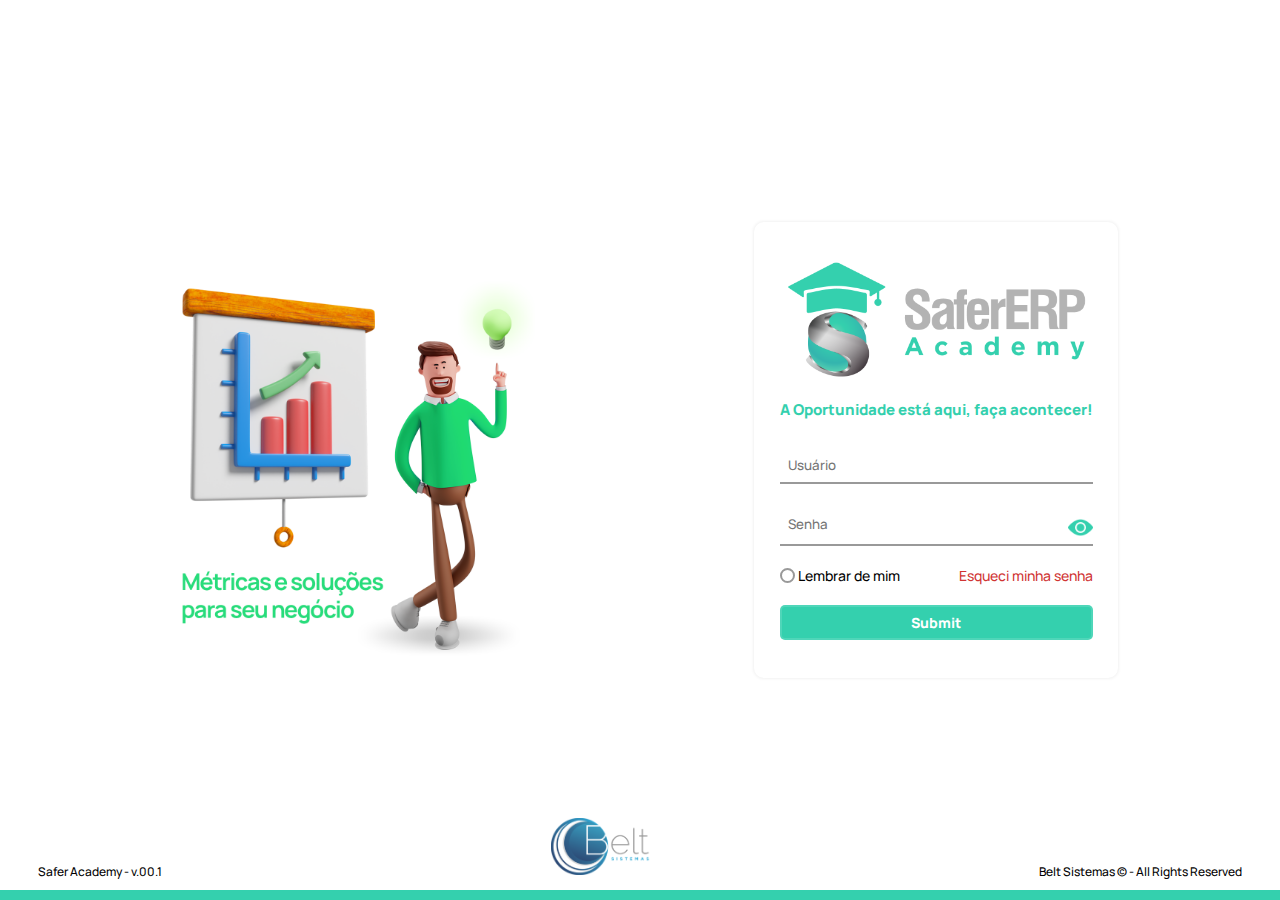
==== src/index.html @ 02090319 "update 11.07" ====
<!DOCTYPE html>
<html lang="pt-BR">
  <head>
    <meta charset="UTF-8" />
    <meta name="viewport" content="width=device-width, initial-scale=1.0" />
    <title>Safer Academy - Login</title>
    <link rel="icon" type="image/png" href="../img/icons/SÓaLOGObelt.ico" />
    <link rel="stylesheet" href="login-style.css" />
    <script src="./scripts/script.js" type="module" defer></script>
  </head>
  <body>
    <main class="main-conteiner">
      <section class="box-main">
        <section class="carrosel-imgs">

          <div class="slider">

            <div class="slides">
              
              <input type="radio" name="radio-btn" id="radio1" class="check">
              <input type="radio" name="radio-btn" id="radio2" class="check">
              <input type="radio" name="radio-btn" id="radio3" class="check">
              <input type="radio" name="radio-btn" id="radio4" class="check">
              
              <div class="slide first">
                <img src="../img/slide/Prancheta 3.png" alt="img-slide1">
              </div>
              <div class="slide">
                <img src="../img/slide/Prancheta 4.png" alt="img-slide2">
              </div>
              <div class="slide">
                <img src="../img/slide/Prancheta 5.png" alt="img-slide3">
              </div>
              <div class="slide">
                <img src="../img/slide/Prancheta 6.png" alt="img-slide4">
            
              <div class="navigation-auto">
                <div class="auto-btn1"></div>
                <div class="auto-btn2"></div>
                <div class="auto-btn3"></div>
                <div class="auto-btn4"></div>
              </div>
            </div>

            <div class="manual-navigation">
              <label for="radio1" class="manual-btn"></label>
              <label for="radio2" class="manual-btn"></label>
              <label for="radio3" class="manual-btn"></label>
              <label for="radio4" class="manual-btn"></label>
            </div>
            
          </div>

        </section>
        <div class="box-login">
          <img
            src="../img/saferAcademy.png"
            alt="logo-beltSistemas"
            id="saferAcademy"
          />
          <h4 class="h4-txt">A Oportunidade está aqui, faça acontecer!</h4>
          <form class="form-login">
            <!-- <label for="user">Usuário</label> -->
            <input type="text" id="user" class="inputLogin" placeholder="Usuário"/>
            <!-- <label for="password">Senha</label> -->
            <div class="divPassword">
              <input type="password" id="password" class="inputLogin" placeholder="Senha"/>
              <button id="showPassword">
                <img src="../img/icons/viewON.png" alt="icone-senha" class="widthIMG" id="showP">
              </button>
            </div>
            <div class="bottom-info-login">
              <div>
                <input type="checkbox" name="rememberLogin" id="rememberLogin" class="cursor-pointer"/>
                <label for="rememberLogin" class="cursor-pointer">Lembrar de mim</label>
              </div>
              <a href="" id="forgotPassword">Esqueci minha senha</a>
            </div>
            <input type="submit" id="submitBtn" class="cursor-pointer"/>
          </form>
        </section>
      </div>
      <footer class="footerWeb">
        <p>Safer Academy - v.00.1</p>
        <a href="https://beltsistemas.com.br/" target="_blank"><img
            src="../img/LOGO-PADRAOpng.png"
            alt="logo-beltSistemas"
            id="logo-beltSistemas"
          />
        </a>
        <p>Belt Sistemas © - All Rights Reserved</p>
      </footer>
    </main>
  </body>
</html>
---- src/login-style.css ----
@import url("https://fonts.googleapis.com/css2?family=Manrope:wght@300;500;700&display=swap");

:root {
  --azul-principal: #30abd6;
  --azul-secundario: #399dbf;
  --azul-escuro: #2c4975;
  --cinza-claro: #d8d8d8;
  --cinza-escuro: #999999;
  --manager-verde: #2a9e34;
  --producao-laranja: #fb8c00;
  --transporte-amarelo: #fde02c;
  --helpdesk-azul: #18ccff;
}

* {
  margin: 0px;
  padding: 0px;
  box-sizing: border-box;
  font-family: "Manrope", "sans-serif";
  font-weight: 500;
  text-decoration: none;
  transition: 0.4s;
}

*::selection {
  background-color: rgba(129, 129, 129, 0.3);
}

.cursor-pointer {
  cursor: pointer;
}

.main-conteiner {
  display: flex;
  flex-direction: column;
}

.box-main {
  min-height: 100vh;
  display: flex;
  justify-content: center;
  align-items: center;
  flex-wrap: wrap-reverse;
  align-self: center;
  width: 100%;
  gap: 15%;
  margin: 10%;
  margin-bottom: 0;
  margin-top: 0;
}

#logo-beltSistemas {
  width: 100px;
}

.h4-txt {
  margin-top: 5px;
  font-size: 15px;
  font-weight: 800;
  color: #34d0ae;
}

#saferAcademy {
  width: 300px;
  margin-bottom: 15px;
}

.box-login {
  /* background-color: #ececec96; */
  /* border: 2px solid #e9e9e963; */
  padding: 3%;
  padding-left: 2%;
  padding-right: 2%;
  display: flex;
  flex-direction: column;
  align-items: center;
  justify-content: center;
  border-radius: 10px;
  /* border: 2px solid #34d0ae; */
  /* offset-x | offset-y | blur-radius | spread-radius | color */
  box-shadow: 0px 0px 3px 1px rgba(0, 0, 0, 0.055);
}

.form-login {
  margin-top: 25px;
  /* margin-bottom: 10px; */
  display: flex;
  flex-direction: column;
  width: 100%;
}

.form-login label {
  /* font-weight: 300; */
  font-size: 14px;
}

.inputLogin {
  background-color: transparent;
  border: none;
  border-bottom: 2px solid var(--cinza-escuro);
  /* border-radius: 5px; */
  height: 35px;
  padding-left: 8px;
  padding-right: 4px;
  padding-bottom: 0;
  margin-top: 4px;
  margin-bottom: 15px;
}

#password {
  border: 0;
  padding-top: 2px;
}
#submitBtn {
  margin-top: 20px;
  height: 35px;
  border-radius: 5px;
  font-weight: 800;
  color: #ffffff;
  font-size: 14px;
  background-color: #34d0ae;
  border: 2px solid #ffffff23;
}
#submitBtn:hover {
  filter: brightness(0.93);
} 

#forgotPassword {
  font-size: 14px;
  color: #d03434;
}

#forgotPassword:hover {
  filter: brightness(0.93);
  text-decoration: underline;
}

.bottom-info-login {
  margin-top: 5px;
  display: flex;
  justify-content: space-between;
}
.bottom-info-login div{
  display: flex;
  align-items: center;
  gap: 3px;
}

.widthIMG {
  width: 25px;
  margin-top: 12px;
}

.divPassword {
  margin-top: 4px;
  margin-bottom: 15px;
  display: flex;
  align-items: center;
  border-bottom: 2px solid var(--cinza-escuro);
  padding: 0;
}

#showPassword {
  background-color: transparent;
  border: 0;
  padding: 0;
  margin-left: 10px;
  cursor: pointer;
}

.divPassword input {
  margin: 0;
  width: 100%;
}

.footerWeb {
  margin-top: -82px;
  /* position: absolute;; */
  bottom: 0px;
  /* background-color: #ececec; */
  width: 100%;
  display: flex;
  justify-content: space-between;
  /* margin-top: 130px; */
  align-items: flex-end;
  padding-bottom: 10px;
  padding-right: 3%;
  padding-left: 3%;
  border-bottom: 10px solid #34d0ae;
}

.footerWeb p {
  font-size: 12px;
}

/* slider */
.slider {
  margin: 0 auto;
  width: 400px;
  height: 400px;
  overflow: hidden;
  margin-top: 40px;
}

.slides {
  width: 100px;
  height: 100px;
  display: flex;
}

.check {
  /* position: absolute; */
  width: 600px;
  margin-top: 680px;
  display: flex;
  justify-content: center;
}

.slide img {
  width: 400px;
}
.manual-navigation {
  position: absolute;
  width: 600px;
  margin-top: 680px;
  display: flex;
  justify-content: center;
}

/* .manual-btn {
  border: 2px solid #4444447a;
  padding: 5px;
  border-radius: 10px;
  cursor: pointer;
} */

.manual-btn:not(:last-child) {
  margin-right: 30px;
}

.manual-btn:hover {
  background-color: #34d0aeaf;
}

.check:checked {
  background-color: #34d0aeaf;
}

#radio1:checked ~ .first {
  margin-left: -50%;
}
#radio2:checked ~ .first {
  margin-left: -450%;
}
#radio3:checked ~ .first {
  margin-left: -850%;
}
#radio4:checked ~ .first {
  margin-left: -1250%;
}

/* .navigation-auto div {
  border: 2px solid #000000;
  padding: 5px;
  border-radius: 10px;
  cursor: pointer;
}

.navigation-auto {
  position: absolute;
  width: 600px;
  margin-top: 680px;
  display: flex;
  justify-content: center;
}

.navigation-auto div:not(:last-child) {
  margin-right: 30px;
}

#radio1 ~ .navigation-auto .auto-login1 {
  background-color: #34d0ae;
} */

input[type="checkbox"]{
  -webkit-appearance: none;
  /* background-color: blue; */
  width: 15px;
  height: 15px;
  border: 2px solid var(--cinza-escuro);
  border-radius: 10px;
  padding: 2px;
}
input[type="checkbox"]:checked{
  background-color: #34d0ae;
}
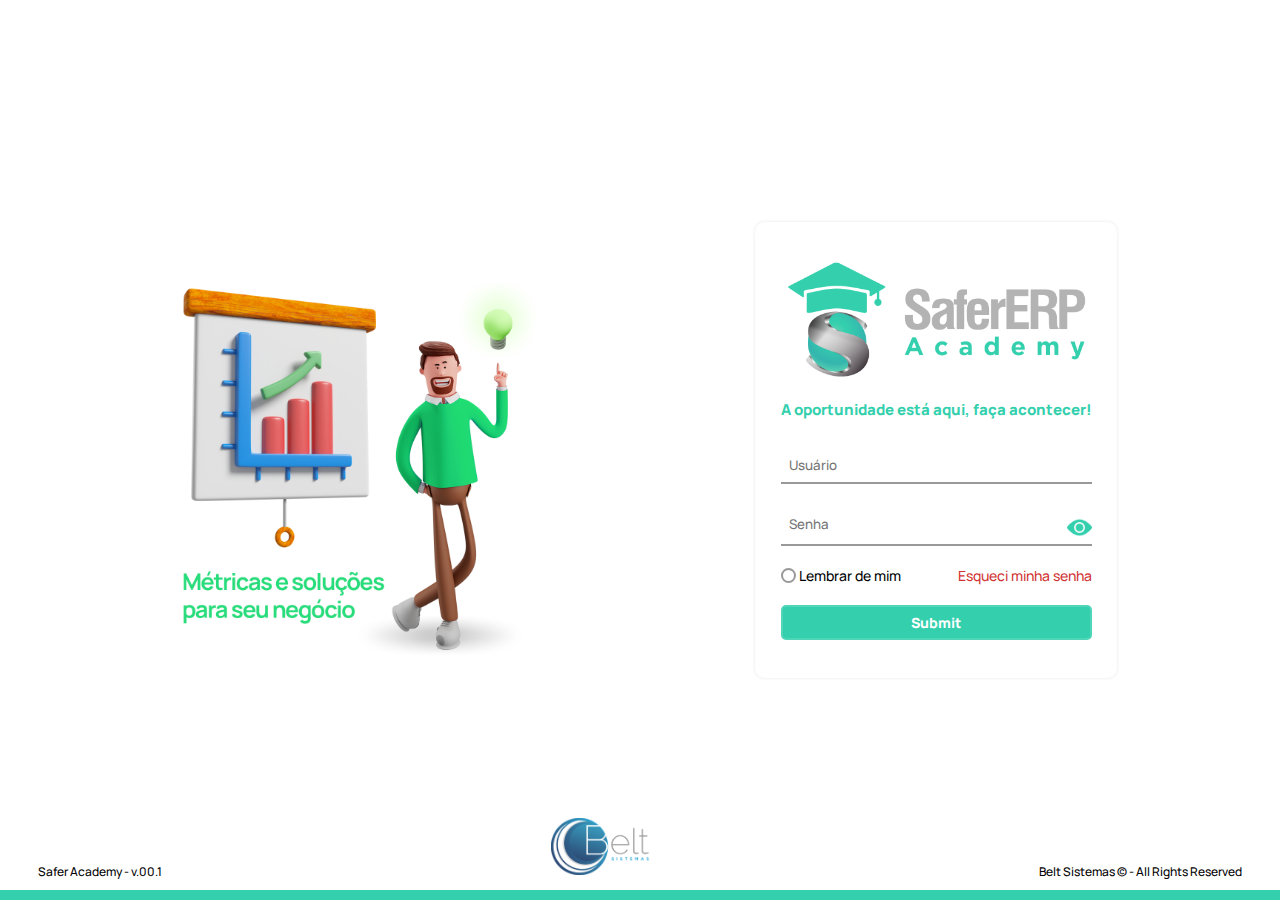
==== commit f8be1ffc: "update 20.07" ====
--- a/src/index.html
+++ b/src/index.html
@@ -58,7 +58,7 @@
             alt="logo-beltSistemas"
             id="saferAcademy"
           />
-          <h4 class="h4-txt">A Oportunidade está aqui, faça acontecer!</h4>
+          <h4 class="h4-txt">A oportunidade está aqui, faça acontecer!</h4>
           <form class="form-login">
             <!-- <label for="user">Usuário</label> -->
             <input type="text" id="user" class="inputLogin" placeholder="Usuário"/>
--- a/src/login-style.css
+++ b/src/login-style.css
@@ -24,6 +24,11 @@
 
 *::selection {
   background-color: rgba(129, 129, 129, 0.3);
+}
+
+textarea:focus, input:focus {
+  box-shadow: 0 0 0 0;
+  outline: 0;
 }
 
 .cursor-pointer {
